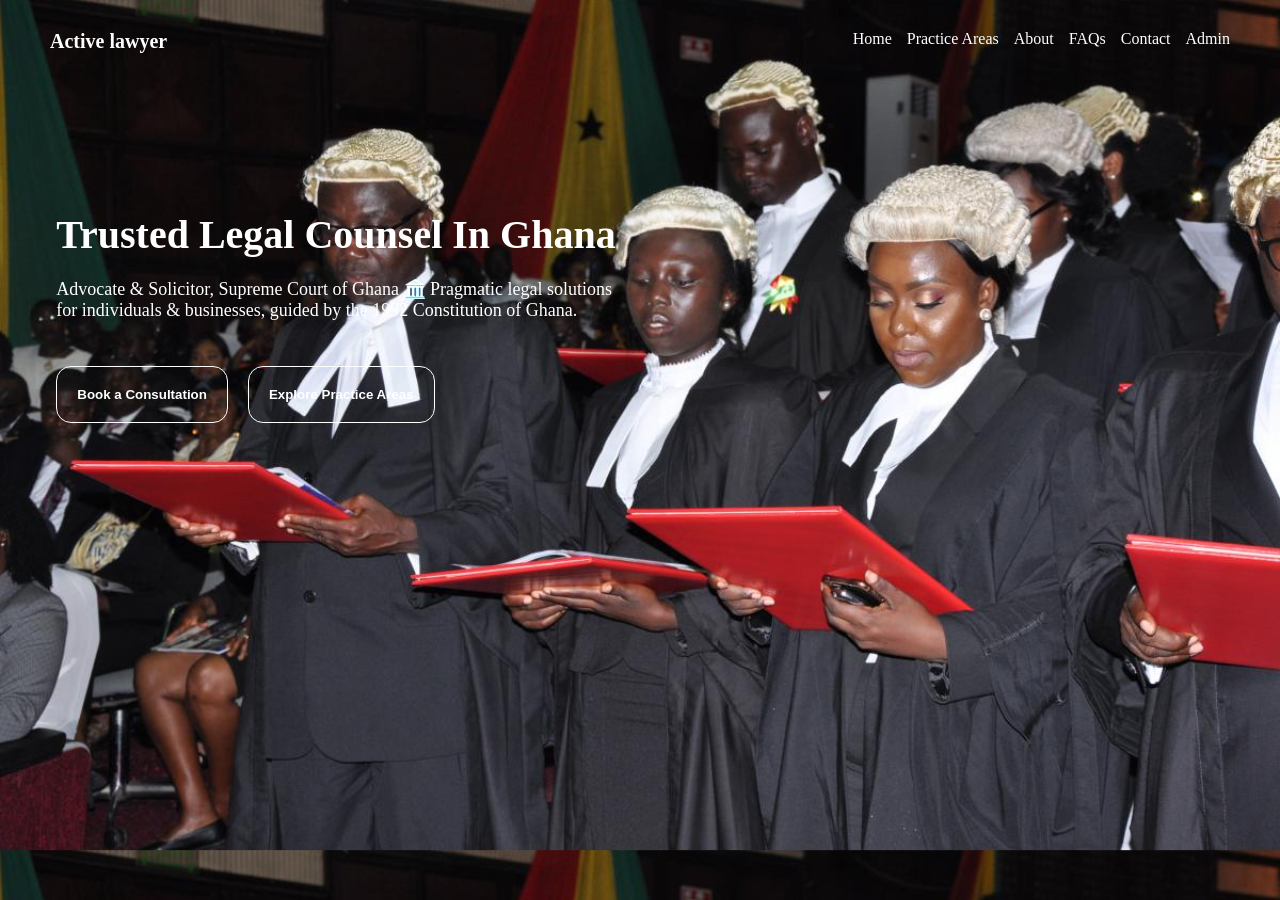
==== El-Shaddai_Ama_Sarbah/index.html @ 1ab4a0f2 "New folder" ====
<!DOCTYPE html>
<html lang="en">
    <head>
        <meta charset="UTF-8">
        <meta name="viewport" content="width=device-width, initial-scale=1.0">
        <title>Document</title>
        <link href="style.css" rel="stylesheet">
    </head>
    <body>
        <header class="header">
            <div><a href="#" class="logo">Active lawyer</a></div>
            <nav class="header-nav">
                <a href="#">Home</a>
                <a href="#">Practice Areas</a>
                <a href="#">About</a>
                <a href="#">FAQs</a>
                <a href="#">Contact</a>
                <a href="#">Admin</a>
            </nav> 
        </header>

        <main>
            <section class="hero">
                <h1>
                    Trusted Legal Counsel In Ghana
                </h1>

                <p>
                Advocate & Solicitor, Supreme Court of Ghana 🏛️
                Pragmatic legal solutions <span>for individuals & businesses, guided by the 1992 Constitution of Ghana.</span>
                </p>

                <div class="hero-btns">
                    <button class="cta-btn">Book a Consultation</button>
                    <button class="cta-btn">Explore Practice Areas</button>
                </div>
            </section>
        </main>
        
    </body>
</html>
---- El-Shaddai_Ama_Sarbah/style.css ----
*{
    margin: 0;
    padding: 0;
    box-sizing: border-box;
}

body{
    font-family: Cambria, Cochin, Georgia, Times, 'Times New Roman', serif;
    color: whitesmoke;
    display: flex;
    flex-direction: column;
    justify-content: center;
    align-items: center;
    background-image: url(/bar.jpeg);
    background-size: cover;
    background-position: contain;
    background-attachment: scroll;
    filter: brightness(1.2) saturate(1.2) contrast(1.5);
}

.header{
    display: flex;
    justify-content: space-between;
    width: 100%;
    padding: 30px 50px;
}

.header a {
    text-decoration: none;
    color: whitesmoke;
    
}
/*Unvisited links
.header a:link{
    color: rgb(231, 110, 10);
}
/*.header a:visited{
    color: rgb(224, 64, 64);
}*/
.header a:hover{
    color: #0066cc;
    font-weight: bold;
}

.logo{
    font-size: 20px;
    font-weight: bold;
}

.header-nav{
    display: flex;
    gap: 15px;
}

main{
    display: flex;
    flex-direction: column;
    justify-content: center;
    align-items: center;
    text-align: center;
}

.hero{
    display: flex;
    flex-direction: column;
    justify-content: left;
    align-items: left;
    text-align: left;
    margin-right: 38rem;
    margin-top: 8rem;
}

.hero h1{
    font-size: 40px;
    margin-bottom: 20px;
}

.hero p{
    font-size: 18px;
    margin-bottom: 20px;
}

.hero p span{
    display: block;
}

.hero-btns{
    display: flex;
    gap: 20px;
    margin-top: 25px;
}

.cta-btn {
    text-decoration: none;
    color: white;
    background-color: transparent;
    padding: 20px 20px;
    border: 1px solid;
    border-radius: 15px;
    font-weight: bold;
    word-spacing: normal;
}
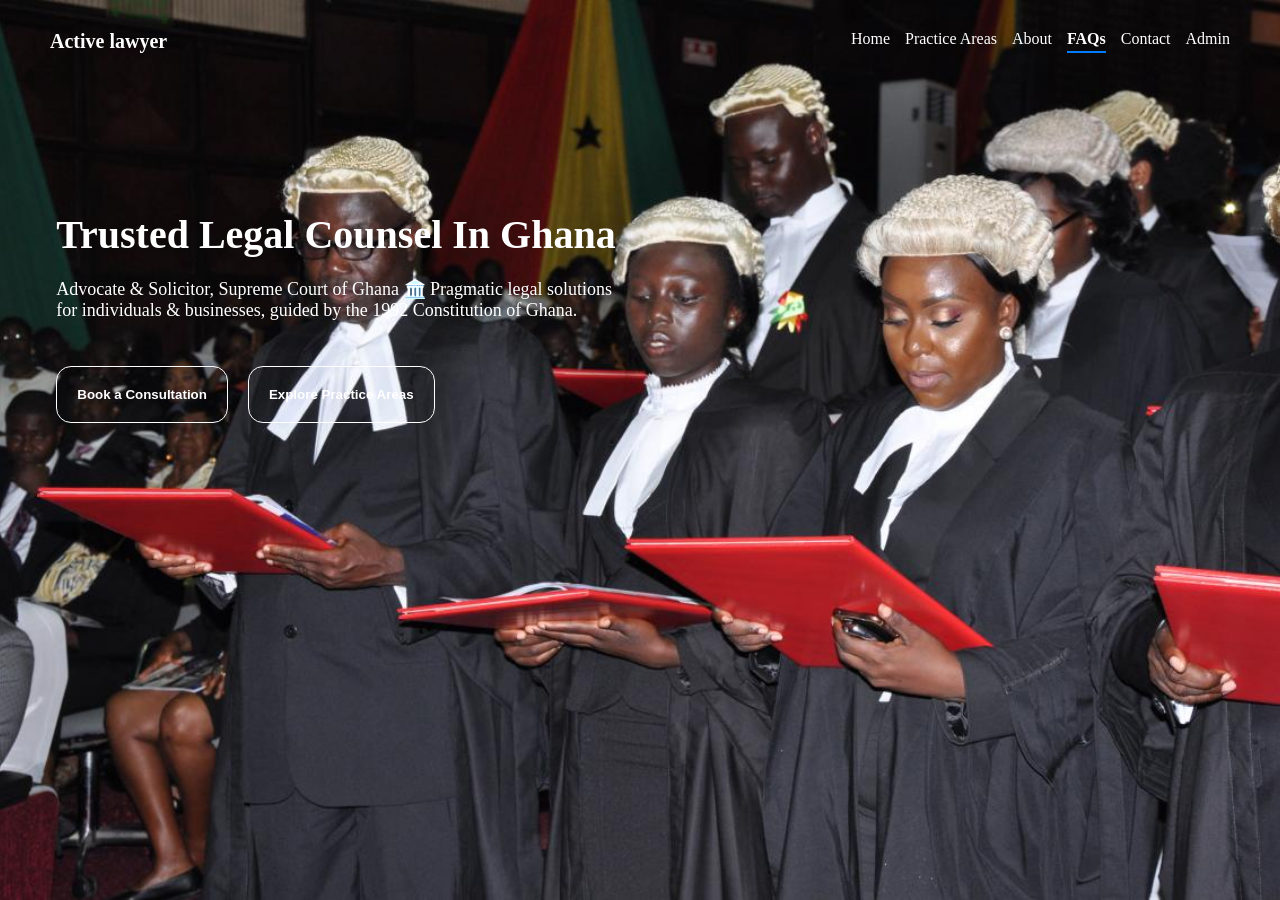
==== commit 4705f0fe: "Complete project" ====
--- a/El-Shaddai_Ama_Sarbah/index.html
+++ b/El-Shaddai_Ama_Sarbah/index.html
@@ -8,15 +8,21 @@
     </head>
     <body>
         <header class="header">
-            <div><a href="#" class="logo">Active lawyer</a></div>
-            <nav class="header-nav">
-                <a href="#">Home</a>
-                <a href="#">Practice Areas</a>
-                <a href="#">About</a>
-                <a href="#">FAQs</a>
-                <a href="#">Contact</a>
-                <a href="#">Admin</a>
-            </nav> 
+            <div class="hamburger" >
+                <span></span>
+                <span></span>
+                <span></span>
+            </div>
+
+            <div><a href="index.html" class="logo">Active lawyer</a></div>
+                <nav class="header-nav">
+                    <a href="index.html">Home</a>
+                    <a href="practice-areas.html">Practice Areas</a>
+                    <a href="about.html">About</a>
+                    <a href="faqs.html" class="active">FAQs</a>
+                    <a href="contact.html">Contact</a>
+                    <a href="admin.html">Admin</a>
+                </nav>
         </header>
 
         <main>
@@ -36,6 +42,26 @@
                 </div>
             </section>
         </main>
+
+
+        <script>
+            // Hamburger and nav selectors
+            const hamburger = document.querySelector('.hamburger');
+            const navMenu = document.querySelector('.header-nav');
+
+            // Toggle nav visibility on click
+            hamburger.addEventListener('click', () => {
+                navMenu.classList.toggle('active');
+            });
+
+            // close menu when a link is clicked
+            document.querySelectorAll('.header-nav a').forEach(link => {
+                link.addEventListener('click', () => {
+                    navMenu.classList.remove('active');
+                });
+            });
+      </script>
+
         
     </body>
 </html>
--- a/El-Shaddai_Ama_Sarbah/style.css
+++ b/El-Shaddai_Ama_Sarbah/style.css
@@ -12,10 +12,11 @@
     flex-direction: column;
     justify-content: center;
     align-items: center;
-    background-image: url(/bar.jpeg);
+    background-image: url(/El-Shaddai_Ama_Sarbah/bar.jpeg);
     background-size: cover;
-    background-position: contain;
-    background-attachment: scroll;
+    background-position: center;
+    background-repeat: no-repeat;
+    background-attachment: fixed;
     filter: brightness(1.2) saturate(1.2) contrast(1.5);
 }
 
@@ -31,13 +32,7 @@
     color: whitesmoke;
     
 }
-/*Unvisited links
-.header a:link{
-    color: rgb(231, 110, 10);
-}
-/*.header a:visited{
-    color: rgb(224, 64, 64);
-}*/
+
 .header a:hover{
     color: #0066cc;
     font-weight: bold;
@@ -102,3 +97,189 @@
     word-spacing: normal;
 }
 
+/* Hero buttons interactions  */
+.cta-btn:hover {
+    background-color: #0066cc;   */
+    color: white;                
+    border-color: #0066cc;       
+    transform: scale(1.05);      
+    transition: all 0.3s ease;   
+}
+
+.cta-btn:active {
+    background-color: #004c99;   
+    color: #f0f0f0;
+    border-color: #004c99;
+    transform: scale(0.95);      
+}
+
+
+/* Header navs */
+
+.content {
+    max-width: 900px;
+    background-color: rgba(0, 0, 0, 0.6);
+    padding: 40px;
+    border-radius: 12px;
+    margin-top: 5rem;
+    text-align: left;
+}
+
+.content h1 {
+    font-size: 36px;
+    margin-bottom: 20px;
+    color: #f5f5f5;
+}
+
+.content h2 {
+    font-size: 24px;
+    margin-top: 25px;
+    margin-bottom: 10px;
+    color: #e0e0e0;
+}
+
+.content p {
+    font-size: 18px;
+    line-height: 1.6;
+    margin-bottom: 15px;
+}
+
+.content ul {
+    list-style-type: disc;
+    margin-left: 20px;
+    margin-top: 15px;
+}
+
+.content li {
+    margin-bottom: 10px;
+    font-size: 18px;
+}
+
+/* Contact form styling */
+form {
+    margin-top: 20px;
+    display: flex;
+    flex-direction: column;
+    gap: 15px;
+}
+
+form input, form textarea {
+    padding: 10px;
+    border-radius: 8px;
+    border: none;
+    font-size: 16px;
+}
+
+form button {
+    background-color: #0066cc;
+    color: white;
+    padding: 12px;
+    border: none;
+    border-radius: 8px;
+    font-weight: bold;
+    cursor: pointer;
+}
+
+form button:hover {
+    background-color: #004c99;
+}
+
+/* Active nav link */
+.header-nav a.active {
+    border-bottom: 2px solid #0066cc;
+    font-weight: bold;
+}
+
+/* Responsive design */
+
+/* Hide hamburger by default */
+.hamburger {
+    display: none;
+    flex-direction: column;
+    cursor: pointer;
+    gap: 5px;
+}
+
+.hamburger span {
+    width: 25px;
+    height: 3px;
+    background-color: whitesmoke;
+    border-radius: 2px;
+}
+
+/* Mobile styles */
+@media (max-width: 768px) {
+    .header {
+        flex-direction: row;
+        justify-content: space-between;
+        align-items: center;
+    }
+
+    .header-nav {
+        display: none;
+        flex-direction: column;
+        gap: 20px;
+        background-color: rgba(0, 0, 0, 0.8);
+        position: absolute;
+        top: 70px;
+        right: 20px;
+        padding: 20px;
+        border-radius: 10px;
+    }
+
+    .header-nav.active {
+        display: flex;
+    }
+
+    .hamburger {
+        display: flex;
+    }
+
+    /*Contents on mobile*/
+    .hero {
+        margin: 2rem 1rem;       
+        text-align: center;      
+        align-items: center;     
+        justify-content: center;
+        margin-right: 0;         
+    }
+
+    .hero h1 {
+        font-size: 28px;         
+    }
+
+    .hero p {
+        font-size: 16px;         
+    }
+
+    .hero-btns {
+        flex-direction: column; 
+        gap: 15px;
+    }
+
+    .cta-btn {
+        width: 100%;             
+        padding: 15px;
+    }
+
+    .content {
+        margin: 2rem 1rem;       
+        padding: 20px;           
+        max-width: 100%;         
+    }
+
+    .content h1 {
+        font-size: 28px;
+    }
+
+    .content h2 {
+        font-size: 20px;
+    }
+
+    .content p,
+    .content li {
+        font-size: 16px;
+    }
+
+
+}
